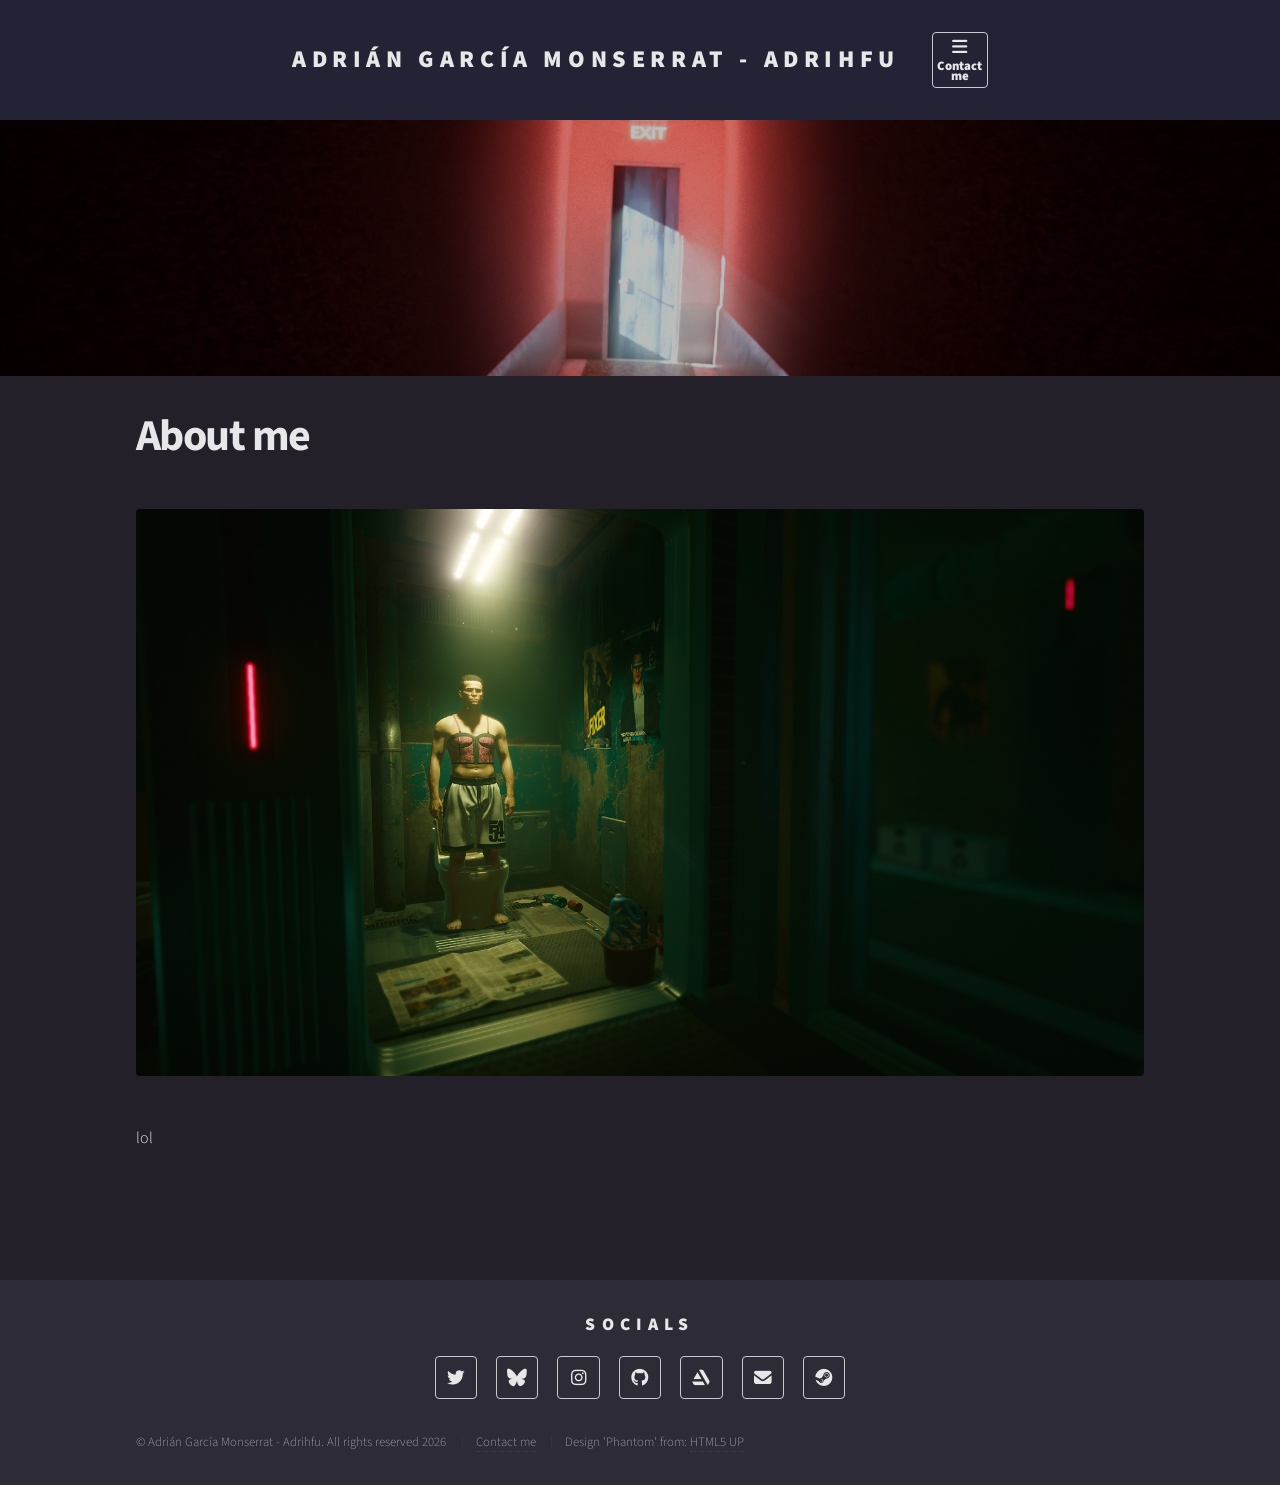
==== about-me.html @ 723256d2 "Contact page, and template ready" ====
<!DOCTYPE HTML>
<!--
	Phantom by HTML5 UP
	html5up.net | @ajlkn
	Free for personal and commercial use under the CCA 3.0 license (html5up.net/license)
-->
<!--
	Modified by Adrián García - Adrihfu for his portfolio 03/2026
-->
<html>
	<head>
		<title>Adrián García - Level Design Portfolio</title>
		<meta charset="utf-8" />
		<meta name="viewport" content="width=device-width, initial-scale=1, user-scalable=no" />
		<link rel="stylesheet" href="assets/css/main.css" />
		<link rel="icon" type="image/x-icon" href="images/ico.svg">
		<noscript><link rel="stylesheet" href="assets/css/noscript.css" /></noscript>
	</head>
	<body class="is-preload">
		<!-- Wrapper -->
			<div id="wrapper">

				<!-- Header -->
					<header id="header">
						<div class="inner-header">

							<!-- Logo -->
								<a href="index.html" class="logo">
									<!--<span class="symbol"><img src="images/logo.svg" alt="" /></span>-->
									<span class="title">Adrián García Monserrat - Adrihfu</span>
								</a>

								<a href="contact.html" class="icon solid style3 fa-solid fa-bars"><p class="label-show">Contact me</p></a>

							<!-- Nav -->
								<!--<nav>
									<ul>
										<li><a href="#menu">Menu</a></li>
									</ul>
								</nav>-->

						</div>
						<div class="banner-still"></div>
					</header>

				<!-- Menu -->
					<!--<nav id="menu">
						<h2>Menu</h2>
						<ul>
							<li><a href="index.html">Home</a></li>
							<li><a href="generic.html">Ipsum veroeros</a></li>
							<li><a href="generic.html">Tempus etiam</a></li>
							<li><a href="generic.html">Consequat dolor</a></li>
							<li><a href="elements.html">Elements</a></li>
						</ul>
					</nav>-->

				<!-- Main -->
					<div id="main">
						<div class="inner">
							<h1>About me</h1>
							<span class="image main"><img src="images/placeholder3.png" alt="" /></span>
							<p>lol</p>
						</div>
					</div>

				<!-- Footer -->
					<footer id="footer">
						<div class="inner">
							<!--<section>
								<h2>Say hello!<br>It's always a pleasure to respond :)</h2>
								<form method="post" action="#">
									<div class="fields">
										<div class="field half">
											<input type="text" name="name" id="name" placeholder="Name" />
										</div>
										<div class="field half">
											<input type="email" name="email" id="email" placeholder="Email" />
										</div>
										<div class="field">
											<textarea name="message" id="message" placeholder="Message"></textarea>
										</div>
									</div>
									<ul class="actions">
										<li><input type="submit" value="Send" class="primary" /></li>
									</ul>
								</form>
							</section>-->
							<section class="other-socials">
								<h2 class="other-socials-h2">Socials</h2>
								<ul class="icons">
									<li><a href="https://twitter.com/adrihfuelmen" class="icon brands style2 fa-brands fa-twitter"><span class="label">Twitter</span></a></li>
									<li><a href="https://bsky.app/profile/adrihfu.bsky.social" class="icon brands style2 fa-solid fa-bluesky"><span class="label">BlueSky</span></a></li>
									<li><a href="https://www.instagram.com/adrihfu" class="icon brands style2 fa-brands fa-instagram"><span class="label">Instagram</span></a></li>
									<li><a href="https://github.com/Adrihfu" class="icon brands style2 fa-brands fa-github"><span class="label">GitHub</span></a></li>
									<li><a href="https://www.artstation.com/adrihfu" class="icon brands style2 fa-brands fa-artstation"><span class="label">Email</span></a></li>
									<li><a href="mailto:adrihfu2001@gmail.com" class="icon solid style2 fa-solid fa-envelope"><span class="label">Email</span></a></li>
									<li><a href="https://steamcommunity.com/id/adrihfu" class="icon brands style2 fa-brands fa-steam"><span class="label">Steam</span></a></li>
								</ul>
							</section>
							<ul class="copyright">
								<li>&copy; Adrián García Monserrat - Adrihfu. All rights reserved 2026</li>
								<li><a href="contact.html">Contact me</a></li>
								<li>Design 'Phantom' from: <a href="http://html5up.net">HTML5 UP</a></li>
							</ul>
						</div>
					</footer>

			</div>

		<!-- Scripts -->
			<script src="assets/js/jquery.min.js"></script>
			<script src="assets/js/browser.min.js"></script>
			<script src="assets/js/breakpoints.min.js"></script>
			<script src="assets/js/util.js"></script>
			<script src="assets/js/main.js"></script>

	</body>
</html>
---- assets/css/main.css ----
@import url(fontawesome-all.min.css);
@import url("https://fonts.googleapis.com/css?family=Source+Sans+Pro:300,700,900");

/*
	Phantom by HTML5 UP
	html5up.net | @ajlkn
	Free for personal and commercial use under the CCA 3.0 license (html5up.net/license)
*/

/*
	Modified by Adrián García - Adrihfu for his portfolio 03/2026
*/

.title {
	font-size: x-large;
	text-align: center;
	justify-content: center;
}

.first-text {
	text-align: center;
}

.other-socials {
	text-align: center;
}

.other-socials-h2 {
	margin: 0 0 1em 0;
}

.background-image {
	background-image: url("../../images/pic01.jpg");
	background-size: cover;
	background-position: center center;
	top: 2em;
	height: 100vh;
	width: 100%;
	position: fixed;
	z-index: -1;
	opacity: 0.1;
}

.background-deg {
	background: #232029;
	background: linear-gradient(180deg,#232029 0%, #232029 100%);
	background-size: cover;
	background-position: center center;
	top: 0em;
	height: 100vh;
	width: 100%;
	position: fixed;
	z-index: -1;
	opacity: 1;
}


.banner-still {
	transition: opacity 0.25s ease;
	margin: 0em 0em 0em 0em;
	height: 20vmax;
	width: 100%;
	position: relative;
	overflow: hidden;
	background-image: url("../../images/banner.png");
	background-size: cover;
	background-position: center;
	opacity: 1;
}

body.is-preload .banner-still {
	opacity: 0;
}

.banner-animated {
	margin: 0em 0em 2em 0em;
	padding: 0em 0em 0em 0em;
	box-sizing: border-box;
	width: 300%;
	height: 20vmax;
	overflow: hidden;
	position: relative;
	justify-content: center;
	align-items: center;
	display: flex;
	animation: slideshow-animation 45s infinite alternate;
}

.banner-animated-slide {
	width: calc(100% / 3);
	display: flex;
}

@keyframes slideshow-animation {
	0% { transform: translateX(0); }
	10% { transform: translateX(0); }
	30% { transform: translateX(-33.33%); }
	70% { transform: translateX(-33.33%); }
	90% { transform: translateX(-66.66%); }
	100% { transform: translateX(-66.66%); }
}

html, body, div, span, applet, object,
iframe, h1, h2, h3, h4, h5, h6, p, blockquote,
pre, a, abbr, acronym, address, big, cite,
code, del, dfn, em, img, ins, kbd, q, s, samp,
small, strike, strong, sub, sup, tt, var, b,
u, i, center, dl, dt, dd, ol, ul, li, fieldset,
form, label, legend, table, caption, tbody,
tfoot, thead, tr, th, td, article, aside,
canvas, details, embed, figure, figcaption,
footer, header, hgroup, menu, nav, output, ruby,
section, summary, time, mark, audio, video {
	margin: 0;
	padding: 0;
	border: 0;
	font-size: 100%;
	font: inherit;
	vertical-align: baseline;}

article, aside, details, figcaption, figure,
footer, header, hgroup, menu, nav, section {
	display: block;}

body {
	line-height: 1;
}

ol, ul {
	list-style: none;
}

blockquote, q {
	quotes: none;
}

	blockquote:before, blockquote:after, q:before, q:after {
		content: '';
		content: none;
	}

table {
	border-collapse: collapse;
	border-spacing: 0;
}

body {
	-webkit-text-size-adjust: none;
}

mark {
	background-color: transparent;
	color: inherit;
}

input::-moz-focus-inner {
	border: 0;
	padding: 0;
}

input, select, textarea {
	-moz-appearance: none;
	-webkit-appearance: none;
	-ms-appearance: none;
	appearance: none;
}

/* Basic */

	@-ms-viewport {
		width: device-width;
	}

	body {
		-ms-overflow-style: scrollbar;
	}

	@media screen and (max-width: 480px) {

		html, body {
			min-width: 320px;
		}

	}

	html {
		box-sizing: border-box;
	}

	*, *:before, *:after {
		box-sizing: inherit;
	}

	body {
		background: #232029;
	}

		body.is-preload *, body.is-preload *:before, body.is-preload *:after {
			-moz-animation: none !important;
			-webkit-animation: none !important;
			-ms-animation: none !important;
			animation: none !important;
			-moz-transition: none !important;
			-webkit-transition: none !important;
			-ms-transition: none !important;
			transition: none !important;
		}

/* Type */

	body, input, select, textarea {
		color: #e7e7e7;
		font-family: "Source Sans Pro", Helvetica, sans-serif;
		font-size: 16pt;
		font-weight: 300;
		line-height: 1.75;
	}

		@media screen and (max-width: 1680px) {

			body, input, select, textarea {
				font-size: 14pt;
			}

		}

		@media screen and (max-width: 1280px) {

			body, input, select, textarea {
				font-size: 12pt;
			}

		}

	a {
		-moz-transition: border-bottom-color 0.2s ease, color 0.2s ease;
		-webkit-transition: border-bottom-color 0.2s ease, color 0.2s ease;
		-ms-transition: border-bottom-color 0.2s ease, color 0.2s ease;
		transition: border-bottom-color 0.2s ease, color 0.2s ease;
		text-decoration: none;
		color: #585858;
		border-bottom: dotted 1px rgba(88, 88, 88, 0.5);
	}

		a:hover {
			border-bottom-color: transparent;
			color: #848bf2 !important;
		}

	strong, b {
		font-weight: 900;
	}

	em, i {
		font-style: italic;
	}

	p {
		margin: 0 0 2em 0;
	}

	h1 {
		font-size: 2.75em;
		font-weight: 700;
		line-height: 1.3;
		margin: 0 0 1em 0;
		letter-spacing: -0.035em;
	}

		h1 a {
			color: inherit;
		}

		@media screen and (max-width: 736px) {

			h1 {
				font-size: 2em;
				margin: 0 0 1em 0;
			}

		}

		@media screen and (max-width: 360px) {

			h1 {
				font-size: 1.75em;
			}

		}

	h2, h3, h4, h5, h6 {
		font-weight: 900;
		line-height: 1.5;
		margin: 0 0 2em 0;
		text-transform: uppercase;
		letter-spacing: 0.35em;
	}

		h2 a, h3 a, h4 a, h5 a, h6 a {
			color: inherit;
		}

	h2 {
		font-size: 1.1em;
	}

	h3 {
		font-size: 1em;
	}

	h4 {
		font-size: 0.8em;
	}

	h5 {
		font-size: 0.8em;
	}

	h6 {
		font-size: 0.8em;
	}

	@media screen and (max-width: 980px) {

		h1 br, h2 br, h3 br, h4 br, h5 br, h6 br {
			display: none;
		}

	}

	@media screen and (max-width: 736px) {

		h2 {
			font-size: 1em;
		}

		h3 {
			font-size: 0.8em;
		}

	}

	sub {
		font-size: 0.8em;
		position: relative;
		top: 0.5em;
	}

	sup {
		font-size: 0.8em;
		position: relative;
		top: -0.5em;
	}

	blockquote {
		border-left: solid 4px #c9c9c9;
		font-style: italic;
		margin: 0 0 2em 0;
		padding: 0.5em 0 0.5em 2em;
	}

	code {
		background: rgba(144, 144, 144, 0.075);
		border-radius: 4px;
		border: solid 1px #c9c9c9;
		font-family: "Courier New", monospace;
		font-size: 0.9em;
		margin: 0 0.25em;
		padding: 0.25em 0.65em;
	}

	pre {
		-webkit-overflow-scrolling: touch;
		font-family: "Courier New", monospace;
		font-size: 0.9em;
		margin: 0 0 2em 0;
	}

		pre code {
			display: block;
			line-height: 1.75;
			padding: 1em 1.5em;
			overflow-x: auto;
		}

	hr {
		border: 0;
		border-bottom: solid 1px #c9c9c9;
		margin: 2em 0;
	}

		hr.major {
			margin: 3em 0;
		}

	.align-left {
		text-align: left;
	}

	.align-center {
		text-align: center;
	}

	.align-right {
		text-align: right;
	}

/* Row */

	.row {
		display: flex;
		flex-wrap: wrap;
		box-sizing: border-box;
		align-items: stretch;
	}

		.row > * {
			box-sizing: border-box;
		}

		.row.gtr-uniform > * > :last-child {
			margin-bottom: 0;
		}

		.row.aln-left {
			justify-content: flex-start;
		}

		.row.aln-center {
			justify-content: center;
		}

		.row.aln-right {
			justify-content: flex-end;
		}

		.row.aln-top {
			align-items: flex-start;
		}

		.row.aln-middle {
			align-items: center;
		}

		.row.aln-bottom {
			align-items: flex-end;
		}

		.row > .imp {
			order: -1;
		}

		.row > .col-1 {
			width: 8.33333%;
		}

		.row > .off-1 {
			margin-left: 8.33333%;
		}

		.row > .col-2 {
			width: 16.66667%;
		}

		.row > .off-2 {
			margin-left: 16.66667%;
		}

		.row > .col-3 {
			width: 25%;
		}

		.row > .off-3 {
			margin-left: 25%;
		}

		.row > .col-4 {
			width: 33.33333%;
		}

		.row > .off-4 {
			margin-left: 33.33333%;
		}

		.row > .col-5 {
			width: 41.66667%;
		}

		.row > .off-5 {
			margin-left: 41.66667%;
		}

		.row > .col-6 {
			width: 50%;
		}

		.row > .off-6 {
			margin-left: 50%;
		}

		.row > .col-7 {
			width: 58.33333%;
		}

		.row > .off-7 {
			margin-left: 58.33333%;
		}

		.row > .col-8 {
			width: 66.66667%;
		}

		.row > .off-8 {
			margin-left: 66.66667%;
		}

		.row > .col-9 {
			width: 75%;
		}

		.row > .off-9 {
			margin-left: 75%;
		}

		.row > .col-10 {
			width: 83.33333%;
		}

		.row > .off-10 {
			margin-left: 83.33333%;
		}

		.row > .col-11 {
			width: 91.66667%;
		}

		.row > .off-11 {
			margin-left: 91.66667%;
		}

		.row > .col-12 {
			width: 100%;
		}

		.row > .off-12 {
			margin-left: 100%;
		}

		.row.gtr-0 {
			margin-top: 0;
			margin-left: 0em;
		}

			.row.gtr-0 > * {
				padding: 0 0 0 0em;
			}

			.row.gtr-0.gtr-uniform {
				margin-top: 0em;
			}

				.row.gtr-0.gtr-uniform > * {
					padding-top: 0em;
				}

		.row.gtr-25 {
			margin-top: 0;
			margin-left: -0.5em;
		}

			.row.gtr-25 > * {
				padding: 0 0 0 0.5em;
			}

			.row.gtr-25.gtr-uniform {
				margin-top: -0.5em;
			}

				.row.gtr-25.gtr-uniform > * {
					padding-top: 0.5em;
				}

		.row.gtr-50 {
			margin-top: 0;
			margin-left: -1em;
		}

			.row.gtr-50 > * {
				padding: 0 0 0 1em;
			}

			.row.gtr-50.gtr-uniform {
				margin-top: -1em;
			}

				.row.gtr-50.gtr-uniform > * {
					padding-top: 1em;
				}

		.row {
			margin-top: 0;
			margin-left: -2em;
		}

			.row > * {
				padding: 0 0 0 2em;
			}

			.row.gtr-uniform {
				margin-top: -2em;
			}

				.row.gtr-uniform > * {
					padding-top: 2em;
				}

		.row.gtr-150 {
			margin-top: 0;
			margin-left: -3em;
		}

			.row.gtr-150 > * {
				padding: 0 0 0 3em;
			}

			.row.gtr-150.gtr-uniform {
				margin-top: -3em;
			}

				.row.gtr-150.gtr-uniform > * {
					padding-top: 3em;
				}

		.row.gtr-200 {
			margin-top: 0;
			margin-left: -4em;
		}

			.row.gtr-200 > * {
				padding: 0 0 0 4em;
			}

			.row.gtr-200.gtr-uniform {
				margin-top: -4em;
			}

				.row.gtr-200.gtr-uniform > * {
					padding-top: 4em;
				}

		@media screen and (max-width: 1680px) {

			.row {
				display: flex;
				flex-wrap: wrap;
				box-sizing: border-box;
				align-items: stretch;
			}

				.row > * {
					box-sizing: border-box;
				}

				.row.gtr-uniform > * > :last-child {
					margin-bottom: 0;
				}

				.row.aln-left {
					justify-content: flex-start;
				}

				.row.aln-center {
					justify-content: center;
				}

				.row.aln-right {
					justify-content: flex-end;
				}

				.row.aln-top {
					align-items: flex-start;
				}

				.row.aln-middle {
					align-items: center;
				}

				.row.aln-bottom {
					align-items: flex-end;
				}

				.row > .imp-xlarge {
					order: -1;
				}

				.row > .col-1-xlarge {
					width: 8.33333%;
				}

				.row > .off-1-xlarge {
					margin-left: 8.33333%;
				}

				.row > .col-2-xlarge {
					width: 16.66667%;
				}

				.row > .off-2-xlarge {
					margin-left: 16.66667%;
				}

				.row > .col-3-xlarge {
					width: 25%;
				}

				.row > .off-3-xlarge {
					margin-left: 25%;
				}

				.row > .col-4-xlarge {
					width: 33.33333%;
				}

				.row > .off-4-xlarge {
					margin-left: 33.33333%;
				}

				.row > .col-5-xlarge {
					width: 41.66667%;
				}

				.row > .off-5-xlarge {
					margin-left: 41.66667%;
				}

				.row > .col-6-xlarge {
					width: 50%;
				}

				.row > .off-6-xlarge {
					margin-left: 50%;
				}

				.row > .col-7-xlarge {
					width: 58.33333%;
				}

				.row > .off-7-xlarge {
					margin-left: 58.33333%;
				}

				.row > .col-8-xlarge {
					width: 66.66667%;
				}

				.row > .off-8-xlarge {
					margin-left: 66.66667%;
				}

				.row > .col-9-xlarge {
					width: 75%;
				}

				.row > .off-9-xlarge {
					margin-left: 75%;
				}

				.row > .col-10-xlarge {
					width: 83.33333%;
				}

				.row > .off-10-xlarge {
					margin-left: 83.33333%;
				}

				.row > .col-11-xlarge {
					width: 91.66667%;
				}

				.row > .off-11-xlarge {
					margin-left: 91.66667%;
				}

				.row > .col-12-xlarge {
					width: 100%;
				}

				.row > .off-12-xlarge {
					margin-left: 100%;
				}

				.row.gtr-0 {
					margin-top: 0;
					margin-left: 0em;
				}

					.row.gtr-0 > * {
						padding: 0 0 0 0em;
					}

					.row.gtr-0.gtr-uniform {
						margin-top: 0em;
					}

						.row.gtr-0.gtr-uniform > * {
							padding-top: 0em;
						}

				.row.gtr-25 {
					margin-top: 0;
					margin-left: -0.5em;
				}

					.row.gtr-25 > * {
						padding: 0 0 0 0.5em;
					}

					.row.gtr-25.gtr-uniform {
						margin-top: -0.5em;
					}

						.row.gtr-25.gtr-uniform > * {
							padding-top: 0.5em;
						}

				.row.gtr-50 {
					margin-top: 0;
					margin-left: -1em;
				}

					.row.gtr-50 > * {
						padding: 0 0 0 1em;
					}

					.row.gtr-50.gtr-uniform {
						margin-top: -1em;
					}

						.row.gtr-50.gtr-uniform > * {
							padding-top: 1em;
						}

				.row {
					margin-top: 0;
					margin-left: -2em;
				}

					.row > * {
						padding: 0 0 0 2em;
					}

					.row.gtr-uniform {
						margin-top: -2em;
					}

						.row.gtr-uniform > * {
							padding-top: 2em;
						}

				.row.gtr-150 {
					margin-top: 0;
					margin-left: -3em;
				}

					.row.gtr-150 > * {
						padding: 0 0 0 3em;
					}

					.row.gtr-150.gtr-uniform {
						margin-top: -3em;
					}

						.row.gtr-150.gtr-uniform > * {
							padding-top: 3em;
						}

				.row.gtr-200 {
					margin-top: 0;
					margin-left: -4em;
				}

					.row.gtr-200 > * {
						padding: 0 0 0 4em;
					}

					.row.gtr-200.gtr-uniform {
						margin-top: -4em;
					}

						.row.gtr-200.gtr-uniform > * {
							padding-top: 4em;
						}

		}

		@media screen and (max-width: 1280px) {

			.row {
				display: flex;
				flex-wrap: wrap;
				box-sizing: border-box;
				align-items: stretch;
			}

				.row > * {
					box-sizing: border-box;
				}

				.row.gtr-uniform > * > :last-child {
					margin-bottom: 0;
				}

				.row.aln-left {
					justify-content: flex-start;
				}

				.row.aln-center {
					justify-content: center;
				}

				.row.aln-right {
					justify-content: flex-end;
				}

				.row.aln-top {
					align-items: flex-start;
				}

				.row.aln-middle {
					align-items: center;
				}

				.row.aln-bottom {
					align-items: flex-end;
				}

				.row > .imp-large {
					order: -1;
				}

				.row > .col-1-large {
					width: 8.33333%;
				}

				.row > .off-1-large {
					margin-left: 8.33333%;
				}

				.row > .col-2-large {
					width: 16.66667%;
				}

				.row > .off-2-large {
					margin-left: 16.66667%;
				}

				.row > .col-3-large {
					width: 25%;
				}

				.row > .off-3-large {
					margin-left: 25%;
				}

				.row > .col-4-large {
					width: 33.33333%;
				}

				.row > .off-4-large {
					margin-left: 33.33333%;
				}

				.row > .col-5-large {
					width: 41.66667%;
				}

				.row > .off-5-large {
					margin-left: 41.66667%;
				}

				.row > .col-6-large {
					width: 50%;
				}

				.row > .off-6-large {
					margin-left: 50%;
				}

				.row > .col-7-large {
					width: 58.33333%;
				}

				.row > .off-7-large {
					margin-left: 58.33333%;
				}

				.row > .col-8-large {
					width: 66.66667%;
				}

				.row > .off-8-large {
					margin-left: 66.66667%;
				}

				.row > .col-9-large {
					width: 75%;
				}

				.row > .off-9-large {
					margin-left: 75%;
				}

				.row > .col-10-large {
					width: 83.33333%;
				}

				.row > .off-10-large {
					margin-left: 83.33333%;
				}

				.row > .col-11-large {
					width: 91.66667%;
				}

				.row > .off-11-large {
					margin-left: 91.66667%;
				}

				.row > .col-12-large {
					width: 100%;
				}

				.row > .off-12-large {
					margin-left: 100%;
				}

				.row.gtr-0 {
					margin-top: 0;
					margin-left: 0em;
				}

					.row.gtr-0 > * {
						padding: 0 0 0 0em;
					}

					.row.gtr-0.gtr-uniform {
						margin-top: 0em;
					}

						.row.gtr-0.gtr-uniform > * {
							padding-top: 0em;
						}

				.row.gtr-25 {
					margin-top: 0;
					margin-left: -0.5em;
				}

					.row.gtr-25 > * {
						padding: 0 0 0 0.5em;
					}

					.row.gtr-25.gtr-uniform {
						margin-top: -0.5em;
					}

						.row.gtr-25.gtr-uniform > * {
							padding-top: 0.5em;
						}

				.row.gtr-50 {
					margin-top: 0;
					margin-left: -1em;
				}

					.row.gtr-50 > * {
						padding: 0 0 0 1em;
					}

					.row.gtr-50.gtr-uniform {
						margin-top: -1em;
					}

						.row.gtr-50.gtr-uniform > * {
							padding-top: 1em;
						}

				.row {
					margin-top: 0;
					margin-left: -2em;
				}

					.row > * {
						padding: 0 0 0 2em;
					}

					.row.gtr-uniform {
						margin-top: -2em;
					}

						.row.gtr-uniform > * {
							padding-top: 2em;
						}

				.row.gtr-150 {
					margin-top: 0;
					margin-left: -3em;
				}

					.row.gtr-150 > * {
						padding: 0 0 0 3em;
					}

					.row.gtr-150.gtr-uniform {
						margin-top: -3em;
					}

						.row.gtr-150.gtr-uniform > * {
							padding-top: 3em;
						}

				.row.gtr-200 {
					margin-top: 0;
					margin-left: -4em;
				}

					.row.gtr-200 > * {
						padding: 0 0 0 4em;
					}

					.row.gtr-200.gtr-uniform {
						margin-top: -4em;
					}

						.row.gtr-200.gtr-uniform > * {
							padding-top: 4em;
						}

		}

		@media screen and (max-width: 980px) {

			.row {
				display: flex;
				flex-wrap: wrap;
				box-sizing: border-box;
				align-items: stretch;
			}

				.row > * {
					box-sizing: border-box;
				}

				.row.gtr-uniform > * > :last-child {
					margin-bottom: 0;
				}

				.row.aln-left {
					justify-content: flex-start;
				}

				.row.aln-center {
					justify-content: center;
				}

				.row.aln-right {
					justify-content: flex-end;
				}

				.row.aln-top {
					align-items: flex-start;
				}

				.row.aln-middle {
					align-items: center;
				}

				.row.aln-bottom {
					align-items: flex-end;
				}

				.row > .imp-medium {
					order: -1;
				}

				.row > .col-1-medium {
					width: 8.33333%;
				}

				.row > .off-1-medium {
					margin-left: 8.33333%;
				}

				.row > .col-2-medium {
					width: 16.66667%;
				}

				.row > .off-2-medium {
					margin-left: 16.66667%;
				}

				.row > .col-3-medium {
					width: 25%;
				}

				.row > .off-3-medium {
					margin-left: 25%;
				}

				.row > .col-4-medium {
					width: 33.33333%;
				}

				.row > .off-4-medium {
					margin-left: 33.33333%;
				}

				.row > .col-5-medium {
					width: 41.66667%;
				}

				.row > .off-5-medium {
					margin-left: 41.66667%;
				}

				.row > .col-6-medium {
					width: 50%;
				}

				.row > .off-6-medium {
					margin-left: 50%;
				}

				.row > .col-7-medium {
					width: 58.33333%;
				}

				.row > .off-7-medium {
					margin-left: 58.33333%;
				}

				.row > .col-8-medium {
					width: 66.66667%;
				}

				.row > .off-8-medium {
					margin-left: 66.66667%;
				}

				.row > .col-9-medium {
					width: 75%;
				}

				.row > .off-9-medium {
					margin-left: 75%;
				}

				.row > .col-10-medium {
					width: 83.33333%;
				}

				.row > .off-10-medium {
					margin-left: 83.33333%;
				}

				.row > .col-11-medium {
					width: 91.66667%;
				}

				.row > .off-11-medium {
					margin-left: 91.66667%;
				}

				.row > .col-12-medium {
					width: 100%;
				}

				.row > .off-12-medium {
					margin-left: 100%;
				}

				.row.gtr-0 {
					margin-top: 0;
					margin-left: 0em;
				}

					.row.gtr-0 > * {
						padding: 0 0 0 0em;
					}

					.row.gtr-0.gtr-uniform {
						margin-top: 0em;
					}

						.row.gtr-0.gtr-uniform > * {
							padding-top: 0em;
						}

				.row.gtr-25 {
					margin-top: 0;
					margin-left: -0.375em;
				}

					.row.gtr-25 > * {
						padding: 0 0 0 0.375em;
					}

					.row.gtr-25.gtr-uniform {
						margin-top: -0.375em;
					}

						.row.gtr-25.gtr-uniform > * {
							padding-top: 0.375em;
						}

				.row.gtr-50 {
					margin-top: 0;
					margin-left: -0.75em;
				}

					.row.gtr-50 > * {
						padding: 0 0 0 0.75em;
					}

					.row.gtr-50.gtr-uniform {
						margin-top: -0.75em;
					}

						.row.gtr-50.gtr-uniform > * {
							padding-top: 0.75em;
						}

				.row {
					margin-top: 0;
					margin-left: -1.5em;
				}

					.row > * {
						padding: 0 0 0 1.5em;
					}

					.row.gtr-uniform {
						margin-top: -1.5em;
					}

						.row.gtr-uniform > * {
							padding-top: 1.5em;
						}

				.row.gtr-150 {
					margin-top: 0;
					margin-left: -2.25em;
				}

					.row.gtr-150 > * {
						padding: 0 0 0 2.25em;
					}

					.row.gtr-150.gtr-uniform {
						margin-top: -2.25em;
					}

						.row.gtr-150.gtr-uniform > * {
							padding-top: 2.25em;
						}

				.row.gtr-200 {
					margin-top: 0;
					margin-left: -3em;
				}

					.row.gtr-200 > * {
						padding: 0 0 0 3em;
					}

					.row.gtr-200.gtr-uniform {
						margin-top: -3em;
					}

						.row.gtr-200.gtr-uniform > * {
							padding-top: 3em;
						}

		}

		@media screen and (max-width: 736px) {

			.row {
				display: flex;
				flex-wrap: wrap;
				box-sizing: border-box;
				align-items: stretch;
			}

				.row > * {
					box-sizing: border-box;
				}

				.row.gtr-uniform > * > :last-child {
					margin-bottom: 0;
				}

				.row.aln-left {
					justify-content: flex-start;
				}

				.row.aln-center {
					justify-content: center;
				}

				.row.aln-right {
					justify-content: flex-end;
				}

				.row.aln-top {
					align-items: flex-start;
				}

				.row.aln-middle {
					align-items: center;
				}

				.row.aln-bottom {
					align-items: flex-end;
				}

				.row > .imp-small {
					order: -1;
				}

				.row > .col-1-small {
					width: 8.33333%;
				}

				.row > .off-1-small {
					margin-left: 8.33333%;
				}

				.row > .col-2-small {
					width: 16.66667%;
				}

				.row > .off-2-small {
					margin-left: 16.66667%;
				}

				.row > .col-3-small {
					width: 25%;
				}

				.row > .off-3-small {
					margin-left: 25%;
				}

				.row > .col-4-small {
					width: 33.33333%;
				}

				.row > .off-4-small {
					margin-left: 33.33333%;
				}

				.row > .col-5-small {
					width: 41.66667%;
				}

				.row > .off-5-small {
					margin-left: 41.66667%;
				}

				.row > .col-6-small {
					width: 50%;
				}

				.row > .off-6-small {
					margin-left: 50%;
				}

				.row > .col-7-small {
					width: 58.33333%;
				}

				.row > .off-7-small {
					margin-left: 58.33333%;
				}

				.row > .col-8-small {
					width: 66.66667%;
				}

				.row > .off-8-small {
					margin-left: 66.66667%;
				}

				.row > .col-9-small {
					width: 75%;
				}

				.row > .off-9-small {
					margin-left: 75%;
				}

				.row > .col-10-small {
					width: 83.33333%;
				}

				.row > .off-10-small {
					margin-left: 83.33333%;
				}

				.row > .col-11-small {
					width: 91.66667%;
				}

				.row > .off-11-small {
					margin-left: 91.66667%;
				}

				.row > .col-12-small {
					width: 100%;
				}

				.row > .off-12-small {
					margin-left: 100%;
				}

				.row.gtr-0 {
					margin-top: 0;
					margin-left: 0em;
				}

					.row.gtr-0 > * {
						padding: 0 0 0 0em;
					}

					.row.gtr-0.gtr-uniform {
						margin-top: 0em;
					}

						.row.gtr-0.gtr-uniform > * {
							padding-top: 0em;
						}

				.row.gtr-25 {
					margin-top: 0;
					margin-left: -0.25em;
				}

					.row.gtr-25 > * {
						padding: 0 0 0 0.25em;
					}

					.row.gtr-25.gtr-uniform {
						margin-top: -0.25em;
					}

						.row.gtr-25.gtr-uniform > * {
							padding-top: 0.25em;
						}

				.row.gtr-50 {
					margin-top: 0;
					margin-left: -0.5em;
				}

					.row.gtr-50 > * {
						padding: 0 0 0 0.5em;
					}

					.row.gtr-50.gtr-uniform {
						margin-top: -0.5em;
					}

						.row.gtr-50.gtr-uniform > * {
							padding-top: 0.5em;
						}

				.row {
					margin-top: 0;
					margin-left: -1em;
				}

					.row > * {
						padding: 0 0 0 1em;
					}

					.row.gtr-uniform {
						margin-top: -1em;
					}

						.row.gtr-uniform > * {
							padding-top: 1em;
						}

				.row.gtr-150 {
					margin-top: 0;
					margin-left: -1.5em;
				}

					.row.gtr-150 > * {
						padding: 0 0 0 1.5em;
					}

					.row.gtr-150.gtr-uniform {
						margin-top: -1.5em;
					}

						.row.gtr-150.gtr-uniform > * {
							padding-top: 1.5em;
						}

				.row.gtr-200 {
					margin-top: 0;
					margin-left: -2em;
				}

					.row.gtr-200 > * {
						padding: 0 0 0 2em;
					}

					.row.gtr-200.gtr-uniform {
						margin-top: -2em;
					}

						.row.gtr-200.gtr-uniform > * {
							padding-top: 2em;
						}

		}

		@media screen and (max-width: 480px) {

			.row {
				display: flex;
				flex-wrap: wrap;
				box-sizing: border-box;
				align-items: stretch;
			}

				.row > * {
					box-sizing: border-box;
				}

				.row.gtr-uniform > * > :last-child {
					margin-bottom: 0;
				}

				.row.aln-left {
					justify-content: flex-start;
				}

				.row.aln-center {
					justify-content: center;
				}

				.row.aln-right {
					justify-content: flex-end;
				}

				.row.aln-top {
					align-items: flex-start;
				}

				.row.aln-middle {
					align-items: center;
				}

				.row.aln-bottom {
					align-items: flex-end;
				}

				.row > .imp-xsmall {
					order: -1;
				}

				.row > .col-1-xsmall {
					width: 8.33333%;
				}

				.row > .off-1-xsmall {
					margin-left: 8.33333%;
				}

				.row > .col-2-xsmall {
					width: 16.66667%;
				}

				.row > .off-2-xsmall {
					margin-left: 16.66667%;
				}

				.row > .col-3-xsmall {
					width: 25%;
				}

				.row > .off-3-xsmall {
					margin-left: 25%;
				}

				.row > .col-4-xsmall {
					width: 33.33333%;
				}

				.row > .off-4-xsmall {
					margin-left: 33.33333%;
				}

				.row > .col-5-xsmall {
					width: 41.66667%;
				}

				.row > .off-5-xsmall {
					margin-left: 41.66667%;
				}

				.row > .col-6-xsmall {
					width: 50%;
				}

				.row > .off-6-xsmall {
					margin-left: 50%;
				}

				.row > .col-7-xsmall {
					width: 58.33333%;
				}

				.row > .off-7-xsmall {
					margin-left: 58.33333%;
				}

				.row > .col-8-xsmall {
					width: 66.66667%;
				}

				.row > .off-8-xsmall {
					margin-left: 66.66667%;
				}

				.row > .col-9-xsmall {
					width: 75%;
				}

				.row > .off-9-xsmall {
					margin-left: 75%;
				}

				.row > .col-10-xsmall {
					width: 83.33333%;
				}

				.row > .off-10-xsmall {
					margin-left: 83.33333%;
				}

				.row > .col-11-xsmall {
					width: 91.66667%;
				}

				.row > .off-11-xsmall {
					margin-left: 91.66667%;
				}

				.row > .col-12-xsmall {
					width: 100%;
				}

				.row > .off-12-xsmall {
					margin-left: 100%;
				}

				.row.gtr-0 {
					margin-top: 0;
					margin-left: 0em;
				}

					.row.gtr-0 > * {
						padding: 0 0 0 0em;
					}

					.row.gtr-0.gtr-uniform {
						margin-top: 0em;
					}

						.row.gtr-0.gtr-uniform > * {
							padding-top: 0em;
						}

				.row.gtr-25 {
					margin-top: 0;
					margin-left: -0.25em;
				}

					.row.gtr-25 > * {
						padding: 0 0 0 0.25em;
					}

					.row.gtr-25.gtr-uniform {
						margin-top: -0.25em;
					}

						.row.gtr-25.gtr-uniform > * {
							padding-top: 0.25em;
						}

				.row.gtr-50 {
					margin-top: 0;
					margin-left: -0.5em;
				}

					.row.gtr-50 > * {
						padding: 0 0 0 0.5em;
					}

					.row.gtr-50.gtr-uniform {
						margin-top: -0.5em;
					}

						.row.gtr-50.gtr-uniform > * {
							padding-top: 0.5em;
						}

				.row {
					margin-top: 0;
					margin-left: -1em;
				}

					.row > * {
						padding: 0 0 0 1em;
					}

					.row.gtr-uniform {
						margin-top: -1em;
					}

						.row.gtr-uniform > * {
							padding-top: 1em;
						}

				.row.gtr-150 {
					margin-top: 0;
					margin-left: -1.5em;
				}

					.row.gtr-150 > * {
						padding: 0 0 0 1.5em;
					}

					.row.gtr-150.gtr-uniform {
						margin-top: -1.5em;
					}

						.row.gtr-150.gtr-uniform > * {
							padding-top: 1.5em;
						}

				.row.gtr-200 {
					margin-top: 0;
					margin-left: -2em;
				}

					.row.gtr-200 > * {
						padding: 0 0 0 2em;
					}

					.row.gtr-200.gtr-uniform {
						margin-top: -2em;
					}

						.row.gtr-200.gtr-uniform > * {
							padding-top: 2em;
						}

		}

/* Section/Article */

	section.special, article.special {
		text-align: center;
	}

	header p {
		margin-top: -1em;
	}

	@media screen and (max-width: 736px) {

		header p {
			margin-top: 0;
		}

	}

/* Icon */

	.icon {
		text-decoration: none;
		border-bottom: none;
		position: relative;
	}

		.icon:before {
			-moz-osx-font-smoothing: grayscale;
			-webkit-font-smoothing: antialiased;
			display: inline-block;
			font-style: normal;
			font-variant: normal;
			text-rendering: auto;
			line-height: 1;
			text-transform: none !important;
			font-family: 'Font Awesome 7 Free';
			font-weight: 400;
		}

		.icon > .label {
			display: none;
		}

		.icon > .label-show {
			font-family: "Source Sans Pro", Helvetica, sans-serif;
			font-size: 0.8em;
			line-height: 0.8em;
			text-align: center;
			margin-top: 0;
		}

		.icon > .label-show-style4 {
			font-family: "Source Sans Pro", Helvetica, sans-serif;
			font-size: 1em;
			line-height: 2em;
			text-align: center;
			margin-top: 0;
		}

		.icon:before {
			line-height: inherit;
		}

		.icon.solid:before {
			font-weight: 900;
		}

		.icon.brands:before {
			font-family: 'Font Awesome 7 Brands';
		}

		.icon.style2 {
			-moz-transition: background-color 0.2s ease-in-out, color 0.2s ease-in-out, border-color 0.2s ease-in-out;
			-webkit-transition: background-color 0.2s ease-in-out, color 0.2s ease-in-out, border-color 0.2s ease-in-out;
			-ms-transition: background-color 0.2s ease-in-out, color 0.2s ease-in-out, border-color 0.2s ease-in-out;
			transition: background-color 0.2s ease-in-out, color 0.2s ease-in-out, border-color 0.2s ease-in-out;
			background-color: transparent;
			border: solid 1px #c9c9c9;
			border-radius: 4px;
			width: 2.65em;
			height: 2.65em;
			display: inline-block;
			text-align: center;
			line-height: 2.65em;
			color: inherit;
		}

			.icon.style2:before {
				font-size: 1.1em;
			}

			.icon.style2:hover {
				color: #f2849e;
				border-color: #f2849e;
			}

			.icon.style2:active {
				background-color: rgba(242, 132, 158, 0.1);
			}

		.icon.style3 {
			-moz-transition: background-color 0.2s ease-in-out, color 0.2s ease-in-out, border-color 0.2s ease-in-out;
			-webkit-transition: background-color 0.2s ease-in-out, color 0.2s ease-in-out, border-color 0.2s ease-in-out;
			-ms-transition: background-color 0.2s ease-in-out, color 0.2s ease-in-out, border-color 0.2s ease-in-out;
			transition: background-color 0.2s ease-in-out, color 0.2s ease-in-out, border-color 0.2s ease-in-out;
			background-color: transparent;
			border: solid 1px #c9c9c9;
			border-radius: 4px;
			width: 3.5em;
			height: 3.5em;
			min-width: 3.5em;
			display: inline-block;
			text-align: center;
			line-height: 1.75em;
			color: inherit;
		}

			.icon.style3:before {
				font-size: 1.1em;
			}

			.icon.style3:hover {
				color: #f2849e;
				border-color: #f2849e;
			}

			.icon.style3:active {
				background-color: rgba(242, 132, 158, 0.1);
			}

			.icon.style4 {
			-moz-transition: background-color 0.2s ease-in-out, color 0.2s ease-in-out, border-color 0.2s ease-in-out;
			-webkit-transition: background-color 0.2s ease-in-out, color 0.2s ease-in-out, border-color 0.2s ease-in-out;
			-ms-transition: background-color 0.2s ease-in-out, color 0.2s ease-in-out, border-color 0.2s ease-in-out;
			transition: background-color 0.2s ease-in-out, color 0.2s ease-in-out, border-color 0.2s ease-in-out;
			background-color: transparent;
			border: solid 0.2em #c9c9c9;
			border-radius: 8px;
			width: 5em;
			height: 5em;
			display: grid;
			text-align: center;
			line-height: 4.8em;
			color: inherit;
		}

			.icon.style4:before {
				font-size: 3em;
			}

			.icon.style4:hover {
				color: #f2849e;
				border-color: #f2849e;
				background-color: rgba(242, 132, 158, 0.05);
			}

			.icon.style4:active {
				background-color: rgba(242, 132, 158, 0.1);
			}

/* List */

	ol {
		list-style: decimal;
		margin: 0 0 2em 0;
		padding-left: 1.25em;
	}

		ol li {
			padding-left: 0.25em;
		}

	ul {
		list-style: disc;
		margin: 0 0 0em 0;
		padding-left: 1em;
	}

		ul li {
			padding-left: 0.5em;
		}

		ul.alt {
			list-style: none;
			padding-left: 0;
		}

			ul.alt li {
				border-top: solid 1px #c9c9c9;
				padding: 0.5em 0;
			}

				ul.alt li:first-child {
					border-top: 0;
					padding-top: 0;
				}

	dl {
		margin: 0 0 2em 0;
	}

		dl dt {
			display: block;
			font-weight: 900;
			margin: 0 0 1em 0;
		}

		dl dd {
			margin-left: 2em;
		}

/* Actions */

	ul.actions {
		display: -moz-flex;
		display: -webkit-flex;
		display: -ms-flex;
		display: flex;
		cursor: default;
		list-style: none;
		margin-left: -1em;
		padding-left: 0;
	}

		ul.actions li {
			padding: 0 0 0 1em;
			vertical-align: middle;
		}

		ul.actions.special {
			-moz-justify-content: center;
			-webkit-justify-content: center;
			-ms-justify-content: center;
			justify-content: center;
			width: 100%;
			margin-left: 0;
		}

			ul.actions.special li:first-child {
				padding-left: 0;
			}

		ul.actions.stacked {
			-moz-flex-direction: column;
			-webkit-flex-direction: column;
			-ms-flex-direction: column;
			flex-direction: column;
			margin-left: 0;
		}

			ul.actions.stacked li {
				padding: 1.3em 0 0 0;
			}

				ul.actions.stacked li:first-child {
					padding-top: 0;
				}

		ul.actions.fit {
			width: calc(100% + 1em);
		}

			ul.actions.fit li {
				-moz-flex-grow: 1;
				-webkit-flex-grow: 1;
				-ms-flex-grow: 1;
				flex-grow: 1;
				-moz-flex-shrink: 1;
				-webkit-flex-shrink: 1;
				-ms-flex-shrink: 1;
				flex-shrink: 1;
				width: 100%;
			}

				ul.actions.fit li > * {
					width: 100%;
				}

			ul.actions.fit.stacked {
				width: 100%;
			}

		@media screen and (max-width: 480px) {

			ul.actions:not(.fixed) {
				-moz-flex-direction: column;
				-webkit-flex-direction: column;
				-ms-flex-direction: column;
				flex-direction: column;
				margin-left: 0;
				width: 100% !important;
			}

				ul.actions:not(.fixed) li {
					-moz-flex-grow: 1;
					-webkit-flex-grow: 1;
					-ms-flex-grow: 1;
					flex-grow: 1;
					-moz-flex-shrink: 1;
					-webkit-flex-shrink: 1;
					-ms-flex-shrink: 1;
					flex-shrink: 1;
					padding: 1em 0 0 0;
					text-align: center;
					width: 100%;
				}

					ul.actions:not(.fixed) li > * {
						width: 100%;
					}

					ul.actions:not(.fixed) li:first-child {
						padding-top: 0;
					}

					ul.actions:not(.fixed) li input[type="submit"],
					ul.actions:not(.fixed) li input[type="reset"],
					ul.actions:not(.fixed) li input[type="button"],
					ul.actions:not(.fixed) li button,
					ul.actions:not(.fixed) li .button {
						width: 100%;
					}

						ul.actions:not(.fixed) li input[type="submit"].icon:before,
						ul.actions:not(.fixed) li input[type="reset"].icon:before,
						ul.actions:not(.fixed) li input[type="button"].icon:before,
						ul.actions:not(.fixed) li button.icon:before,
						ul.actions:not(.fixed) li .button.icon:before {
							margin-left: -0.5rem;
						}

		}

/* Icons */

	ul.icons {
		cursor: default;
		list-style: none;
		padding-left: 0;
		margin: -1em 0 2em -1em;
	}

		ul.icons li {
			display: inline-block;
			padding: 1em 0 0 1em;
		}

		ul.icons li.contact {
			display: inline-block;
			padding: 1em 1em 2em 1em;
		}

	ul.icons-contact {
		cursor: default;
		list-style: none;
		padding-left: 0;
		display: flex;
		flex-wrap: wrap;
		justify-content: center;
		width: 55%;
		margin: auto;
		align-content: center;
	}

		ul.icons-contact li.contact {
			display: inline-block;
			padding: 1em 1em 2em 1em;
		}

/* Form */

	form {
		margin: 0 0 2em 0;
		overflow-x: hidden;
	}

		form > :last-child {
			margin-bottom: 0;
		}

		form > .fields {
			display: -moz-flex;
			display: -webkit-flex;
			display: -ms-flex;
			display: flex;
			-moz-flex-wrap: wrap;
			-webkit-flex-wrap: wrap;
			-ms-flex-wrap: wrap;
			flex-wrap: wrap;
			width: calc(100% + 3em);
			margin: -1.5em 0 2em -1.5em;
		}

			form > .fields > .field {
				-moz-flex-grow: 0;
				-webkit-flex-grow: 0;
				-ms-flex-grow: 0;
				flex-grow: 0;
				-moz-flex-shrink: 0;
				-webkit-flex-shrink: 0;
				-ms-flex-shrink: 0;
				flex-shrink: 0;
				padding: 1.5em 0 0 1.5em;
				width: calc(100% - 1.5em);
			}

				form > .fields > .field.half {
					width: calc(50% - 0.75em);
				}

				form > .fields > .field.third {
					width: calc(100%/3 - 0.5em);
				}

				form > .fields > .field.quarter {
					width: calc(25% - 0.375em);
				}

		@media screen and (max-width: 480px) {

			form > .fields {
				width: calc(100% + 3em);
				margin: -1.5em 0 2em -1.5em;
			}

				form > .fields > .field {
					padding: 1.5em 0 0 1.5em;
					width: calc(100% - 1.5em);
				}

					form > .fields > .field.half {
						width: calc(100% - 1.5em);
					}

					form > .fields > .field.third {
						width: calc(100% - 1.5em);
					}

					form > .fields > .field.quarter {
						width: calc(100% - 1.5em);
					}

		}

	label {
		display: block;
		font-size: 0.9em;
		font-weight: 900;
		margin: 0 0 1em 0;
	}

	input[type="text"],
	input[type="password"],
	input[type="email"],
	input[type="tel"],
	select,
	textarea {
		-moz-appearance: none;
		-webkit-appearance: none;
		-ms-appearance: none;
		appearance: none;
		background-color: transparent;
		border: none;
		border-radius: 0;
		border-bottom: solid 1px #c9c9c9;
		color: inherit;
		display: block;
		outline: 0;
		padding: 0;
		text-decoration: none;
		width: 100%;
	}

		input[type="text"]:invalid,
		input[type="password"]:invalid,
		input[type="email"]:invalid,
		input[type="tel"]:invalid,
		select:invalid,
		textarea:invalid {
			box-shadow: none;
		}

		input[type="text"]:focus,
		input[type="password"]:focus,
		input[type="email"]:focus,
		input[type="tel"]:focus,
		select:focus,
		textarea:focus {
			border-bottom-color: #f2849e;
			box-shadow: inset 0 -1px 0 0 #f2849e;
		}

	select {
		background-image: url("data:image/svg+xml;charset=utf8,%3Csvg xmlns='http://www.w3.org/2000/svg' width='40' height='40' preserveAspectRatio='none' viewBox='0 0 40 40'%3E%3Cpath d='M9.4,12.3l10.4,10.4l10.4-10.4c0.2-0.2,0.5-0.4,0.9-0.4c0.3,0,0.6,0.1,0.9,0.4l3.3,3.3c0.2,0.2,0.4,0.5,0.4,0.9 c0,0.4-0.1,0.6-0.4,0.9L20.7,31.9c-0.2,0.2-0.5,0.4-0.9,0.4c-0.3,0-0.6-0.1-0.9-0.4L4.3,17.3c-0.2-0.2-0.4-0.5-0.4-0.9 c0-0.4,0.1-0.6,0.4-0.9l3.3-3.3c0.2-0.2,0.5-0.4,0.9-0.4S9.1,12.1,9.4,12.3z' fill='%23c9c9c9' /%3E%3C/svg%3E");
		background-size: 1.25rem;
		background-repeat: no-repeat;
		background-position: calc(100% - 1rem) center;
		height: 3em;
		padding-right: 3em;
		text-overflow: ellipsis;
	}

		select option {
			background: #ffffff;
		}

		select:focus::-ms-value {
			background-color: transparent;
		}

		select::-ms-expand {
			display: none;
		}

	input[type="text"],
	input[type="password"],
	input[type="email"],
	select {
		height: 3em;
	}

	textarea {
		padding: 0;
		min-height: 3.75em;
	}

	input[type="checkbox"],
	input[type="radio"] {
		-moz-appearance: none;
		-webkit-appearance: none;
		-ms-appearance: none;
		appearance: none;
		display: block;
		float: left;
		margin-right: -2em;
		opacity: 0;
		width: 1em;
		z-index: -1;
	}

		input[type="checkbox"] + label,
		input[type="radio"] + label {
			text-decoration: none;
			color: #585858;
			cursor: pointer;
			display: inline-block;
			font-size: 1em;
			font-weight: 300;
			padding-left: 2.55em;
			padding-right: 0.75em;
			position: relative;
		}

			input[type="checkbox"] + label:before,
			input[type="radio"] + label:before {
				-moz-osx-font-smoothing: grayscale;
				-webkit-font-smoothing: antialiased;
				display: inline-block;
				font-style: normal;
				font-variant: normal;
				text-rendering: auto;
				line-height: 1;
				text-transform: none !important;
				font-family: 'Font Awesome 7 Free';
				font-weight: 900;
			}

			input[type="checkbox"] + label:before,
			input[type="radio"] + label:before {
				border-radius: 4px;
				border: solid 1px #c9c9c9;
				content: '';
				display: inline-block;
				font-size: 0.8em;
				height: 2.25em;
				left: 0;
				line-height: 2.25em;
				position: absolute;
				text-align: center;
				top: 0;
				width: 2.25em;
			}

		input[type="checkbox"]:checked + label:before,
		input[type="radio"]:checked + label:before {
			background: #585858;
			border-color: #585858;
			color: #ffffff;
			content: '\f00c';
		}

		input[type="checkbox"]:focus + label:before,
		input[type="radio"]:focus + label:before {
			border-color: #f2849e;
			box-shadow: 0 0 0 1px #f2849e;
		}

	input[type="checkbox"] + label:before {
		border-radius: 4px;
	}

	input[type="radio"] + label:before {
		border-radius: 100%;
	}

/* Box */

	.box {
		border-radius: 4px;
		border: solid 1px #c9c9c9;
		margin-bottom: 2em;
		padding: 1.5em;
	}

		.box > :last-child,
		.box > :last-child > :last-child,
		.box > :last-child > :last-child > :last-child {
			margin-bottom: 0;
		}

		.box.alt {
			border: 0;
			border-radius: 0;
			padding: 0;
		}

/* Image */

	.image {
		border-radius: 4px;
		border: 0;
		display: inline-block;
		position: relative;
	}

		.image img {
			border-radius: 4px;
			display: block;
		}

		.image.left, .image.right {
			max-width: 40%;
		}

			.image.left img, .image.right img {
				width: 100%;
			}

		.image.left {
			float: left;
			padding: 0 1.5em 1em 0;
			top: 0.25em;
		}

		.image.right {
			float: right;
			padding: 0 0 1em 1.5em;
			top: 0.25em;
		}

		.image.fit {
			display: block;
			margin: 0 0 2em 0;
			width: 100%;
		}

			.image.fit img {
				width: 100%;
			}

		.image.main {
			display: block;
			margin: 0 0 3em 0;
			width: 100%;
		}

			.image.main img {
				width: 100%;
			}

			@media screen and (max-width: 736px) {

				.image.main {
					margin: 0 0 2em 0;
				}

			}

/* Table */

	.table-wrapper {
		-webkit-overflow-scrolling: touch;
		overflow-x: auto;
	}

	table {
		margin: 0 0 2em 0;
		width: 100%;
	}

		table tbody tr {
			border: solid 1px #c9c9c9;
			border-left: 0;
			border-right: 0;
		}

			table tbody tr:nth-child(2n + 1) {
				background-color: rgba(144, 144, 144, 0.075);
			}

		table td {
			padding: 0.75em 0.75em;
		}

		table th {
			font-size: 0.9em;
			font-weight: 900;
			padding: 0 0.75em 0.75em 0.75em;
			text-align: left;
		}

		table thead {
			border-bottom: solid 2px #c9c9c9;
		}

		table tfoot {
			border-top: solid 2px #c9c9c9;
		}

		table.alt {
			border-collapse: separate;
		}

			table.alt tbody tr td {
				border: solid 1px #c9c9c9;
				border-left-width: 0;
				border-top-width: 0;
			}

				table.alt tbody tr td:first-child {
					border-left-width: 1px;
				}

			table.alt tbody tr:first-child td {
				border-top-width: 1px;
			}

			table.alt thead {
				border-bottom: 0;
			}

			table.alt tfoot {
				border-top: 0;
			}

/* Button */

	input[type="submit"],
	input[type="reset"],
	input[type="button"],
	button,
	.button {
		-moz-appearance: none;
		-webkit-appearance: none;
		-ms-appearance: none;
		appearance: none;
		-moz-transition: background-color 0.2s ease-in-out, color 0.2s ease-in-out, box-shadow 0.2s ease-in-out;
		-webkit-transition: background-color 0.2s ease-in-out, color 0.2s ease-in-out, box-shadow 0.2s ease-in-out;
		-ms-transition: background-color 0.2s ease-in-out, color 0.2s ease-in-out, box-shadow 0.2s ease-in-out;
		transition: background-color 0.2s ease-in-out, color 0.2s ease-in-out, box-shadow 0.2s ease-in-out;
		background-color: transparent;
		border-radius: 4px;
		border: 0;
		box-shadow: inset 0 0 0 2px #585858;
		color: #585858 !important;
		cursor: pointer;
		display: inline-block;
		font-size: 0.8em;
		font-weight: 900;
		height: 3.5em;
		letter-spacing: 0.35em;
		line-height: 3.45em;
		overflow: hidden;
		padding: 0 1.25em 0 1.6em;
		text-align: center;
		text-decoration: none;
		text-overflow: ellipsis;
		text-transform: uppercase;
		white-space: nowrap;
	}

		input[type="submit"].icon:before,
		input[type="reset"].icon:before,
		input[type="button"].icon:before,
		button.icon:before,
		.button.icon:before {
			margin-right: 0.5em;
		}

		input[type="submit"].fit,
		input[type="reset"].fit,
		input[type="button"].fit,
		button.fit,
		.button.fit {
			width: 100%;
		}

		input[type="submit"]:hover,
		input[type="reset"]:hover,
		input[type="button"]:hover,
		button:hover,
		.button:hover {
			color: #f2849e !important;
			box-shadow: inset 0 0 0 2px #f2849e;
		}

		input[type="submit"]:active,
		input[type="reset"]:active,
		input[type="button"]:active,
		button:active,
		.button:active {
			background-color: rgba(242, 132, 158, 0.1);
		}

		input[type="submit"].small,
		input[type="reset"].small,
		input[type="button"].small,
		button.small,
		.button.small {
			font-size: 0.6em;
		}

		input[type="submit"].large,
		input[type="reset"].large,
		input[type="button"].large,
		button.large,
		.button.large {
			font-size: 1em;
		}

		input[type="submit"].primary,
		input[type="reset"].primary,
		input[type="button"].primary,
		button.primary,
		.button.primary {
			box-shadow: none;
			background-color: #585858;
			color: #ffffff !important;
		}

			input[type="submit"].primary:hover,
			input[type="reset"].primary:hover,
			input[type="button"].primary:hover,
			button.primary:hover,
			.button.primary:hover {
				background-color: #f2849e;
			}

			input[type="submit"].primary:active,
			input[type="reset"].primary:active,
			input[type="button"].primary:active,
			button.primary:active,
			.button.primary:active {
				background-color: #ee5f81;
			}

		input[type="submit"].disabled, input[type="submit"]:disabled,
		input[type="reset"].disabled,
		input[type="reset"]:disabled,
		input[type="button"].disabled,
		input[type="button"]:disabled,
		button.disabled,
		button:disabled,
		.button.disabled,
		.button:disabled {
			pointer-events: none;
			opacity: 0.25;
		}

/* Tiles */

	.tiles {
		display: -moz-flex;
		display: -webkit-flex;
		display: -ms-flex;
		display: flex;
		-moz-flex-wrap: wrap;
		-webkit-flex-wrap: wrap;
		-ms-flex-wrap: wrap;
		flex-wrap: wrap;
		position: relative;
		margin: -2.5em 0 0 -2.5em;
	}

		.tiles article {
			-moz-transition: -moz-transform 0.5s ease, opacity 0.5s ease;
			-webkit-transition: -webkit-transform 0.5s ease, opacity 0.5s ease;
			-ms-transition: -ms-transform 0.5s ease, opacity 0.5s ease;
			transition: transform 0.5s ease, opacity 0.5s ease;
			position: relative;
			width: calc(33.33333% - 2.5em);
			margin: 2.5em 0 0 2.5em;
		}

			.tiles article > .image {
				-moz-transition: -moz-transform 0.5s ease;
				-webkit-transition: -webkit-transform 0.5s ease;
				-ms-transition: -ms-transform 0.5s ease;
				transition: transform 0.5s ease;
				position: relative;
				display: block;
				width: 100%;
				border-radius: 4px;
				overflow: hidden;
			}

				.tiles article > .image img {
					display: block;
					width: 100%;
				}

				.tiles article > .image:before {
					pointer-events: none;
					-moz-transition: background-color 0.5s ease, opacity 0.5s ease;
					-webkit-transition: background-color 0.5s ease, opacity 0.5s ease;
					-ms-transition: background-color 0.5s ease, opacity 0.5s ease;
					transition: background-color 0.5s ease, opacity 0.5s ease;
					content: '';
					display: block;
					position: absolute;
					top: 0;
					left: 0;
					width: 100%;
					height: 100%;
					opacity: 1.0;
					z-index: 1;
					opacity: 0;
				}

				.tiles article > .image:after {
					pointer-events: none;
					-moz-transition: opacity 0.5s ease;
					-webkit-transition: opacity 0.5s ease;
					-ms-transition: opacity 0.5s ease;
					transition: opacity 0.5s ease;
					content: '';
					display: block;
					position: absolute;
					top: 0;
					left: 0;
					width: 100%;
					height: 100%;
					/*background-image: url("data:image/svg+xml;charset=utf8,%3Csvg xmlns='http://www.w3.org/2000/svg' width='100' height='100' viewBox='0 0 100 100' preserveAspectRatio='none'%3E%3Cstyle%3Eline %7B stroke-width: 0.25px%3B stroke: %23ffffff%3B %7D%3C/style%3E%3Cline x1='0' y1='0' x2='100' y2='100' /%3E%3Cline x1='100' y1='0' x2='0' y2='100' /%3E%3C/svg%3E");*/
					background-position: center;
					background-repeat: no-repeat;
					background-size: 100% 100%;
					opacity: 0.1;
					z-index: 2;
				}

			.tiles article > a {
				display: -moz-flex;
				display: -webkit-flex;
				display: -ms-flex;
				display: flex;
				-moz-flex-direction: column;
				-webkit-flex-direction: column;
				-ms-flex-direction: column;
				flex-direction: column;
				-moz-align-items: center;
				-webkit-align-items: center;
				-ms-align-items: center;
				align-items: center;
				-moz-justify-content: center;
				-webkit-justify-content: center;
				-ms-justify-content: center;
				justify-content: end;
				-moz-transition: background-color 0.5s ease, -moz-transform 0.5s ease;
				-webkit-transition: background-color 0.5s ease, -webkit-transform 0.5s ease;
				-ms-transition: background-color 0.5s ease, -ms-transform 0.5s ease;
				transition: background-color 0.5s ease, transform 0.5s ease;
				position: absolute;
				top: 0%;
				left: 0;
				width: 100%;
				height: 100%;
				padding: 1em;
				border-radius: 4px;
				border-bottom: 0;
				color: #ffffff;
				text-align: center;
				text-decoration: none;
				z-index: 3;
			}

				.tiles article > a > :last-child {
					margin: 0;
				}

				.tiles article > a:hover {
					color: #ffffff !important;
				}

				.tiles article > a h2 {
					margin: 0;
					padding: 1% 5% 1% 5%;
					background-color: rgba(35, 32, 41, 0.65);
				}

				.tiles article > a .content {
					-moz-transition: max-height 0.5s ease, opacity 0.5s ease;
					-webkit-transition: max-height 0.5s ease, opacity 0.5s ease;
					-ms-transition: max-height 0.5s ease, opacity 0.5s ease;
					transition: max-height 0.5s ease, opacity 0.5s ease;
					width: 100%;
					max-height: 0;
					line-height: 1.5;
					margin-top: 0.35em;
					opacity: 0;
					color: #ffffff;
					background-color: rgba(35, 32, 41, 0.5);
				}

					.tiles article > a .content > :last-child {
						margin-bottom: 0;
					}

			/*.tiles article.style1 > .image:before {
				background-color: #f2849e;
			}*/

			/*.tiles article.style2 > .image:before {
				background-color: #7ecaf6;
			}*/

			/*.tiles article.style3 > .image:before {
				background-color: #7bd0c1;
			}*/

			/*.tiles article.style4 > .image:before {
				background-color: #c75b9b;
			}*/

			/*.tiles article.style5 > .image:before {
				background-color: #ae85ca;
			}*/

			/*.tiles article.style6 > .image:before {
				background-color: #8499e7;
			}*/

			body:not(.is-touch) .tiles article:hover > .image {
				-moz-transform: scale(1.1);
				-webkit-transform: scale(1.1);
				-ms-transform: scale(1.1);
				transform: scale(1.1);
			}

				body:not(.is-touch) .tiles article:hover > .image:before {
					background-color: #a8a8a8;
					opacity: 0.15;
				}

				body:not(.is-touch) .tiles article:hover > .image:after {
					opacity: 0;
				}

			body:not(.is-touch) .tiles article:hover .content {
				max-height: 15em;
				opacity: 1;
			}

		* + .tiles {
			margin-top: 2em;
		}

		body.is-preload .tiles article {
			-moz-transform: scale(0.9);
			-webkit-transform: scale(0.9);
			-ms-transform: scale(0.9);
			transform: scale(0.9);
			opacity: 0;
		}

		body.is-touch .tiles article .content {
			max-height: 15em;
			opacity: 1;
		}

		@media screen and (max-width: 1280px) {

			.tiles {
				margin: -1.25em 0 0 -1.25em;
			}

				.tiles article {
					width: calc(33.33333% - 1.25em);
					margin: 1.25em 0 0 1.25em;
				}

		}

		@media screen and (max-width: 980px) {

			.tiles {
				margin: -2.5em 0 0 -2.5em;
			}

				.tiles article {
					width: calc(50% - 2.5em);
					margin: 2.5em 0 0 2.5em;
				}

		}

		@media screen and (max-width: 736px) {

			.tiles {
				margin: -1.25em 0 0 -1.25em;
			}

				.tiles article {
					width: calc(50% - 1.25em);
					margin: 1.25em 0 0 1.25em;
				}

					.tiles article:hover > .image {
						-moz-transform: scale(1.0);
						-webkit-transform: scale(1.0);
						-ms-transform: scale(1.0);
						transform: scale(1.0);
					}

		}

		@media screen and (max-width: 480px) {

			.tiles {
				margin: 0;
			}

				.tiles article {
					width: 100%;
					margin: 1.25em 0 0 0;
				}

		}

/* Header */

	#header {
		padding: 0 0 0 0 ;
		background-color:#242336;
	}

		#header .logo {
			display: block;
			border-bottom: 0;
			color: inherit;
			font-weight: 900;
			letter-spacing: 0.35em;
			margin: 0 0 0 0;
			text-decoration: none;
			text-transform: uppercase;
			display: inline-block;
		}

			#header .logo > * {
				display: inline-block;
				vertical-align: middle;
			}

			#header .logo .symbol {
				margin-right: 0.65em;
			}

				#header .logo .symbol img {
					display: block;
					width: 2em;
					height: 2em;
				}

		#header nav {
			position: fixed;
			right: 2em;
			top: 2em;
			z-index: 10000;
		}

			#header nav ul {
				display: -moz-flex;
				display: -webkit-flex;
				display: -ms-flex;
				display: flex;
				-moz-align-items: center;
				-webkit-align-items: center;
				-ms-align-items: center;
				align-items: center;
				list-style: none;
				margin: 0;
				padding: 0;
			}

				#header nav ul li {
					display: block;
					padding: 0;
				}

					#header nav ul li a {
						display: block;
						position: relative;
						height: 3em;
						line-height: 3em;
						padding: 0 1.5em;
						background-color: rgba(255, 255, 255, 0.5);
						border-radius: 4px;
						border: 0;
						font-size: 0.8em;
						font-weight: 900;
						letter-spacing: 0.35em;
						text-transform: uppercase;
					}

					#header nav ul li a[href="#menu"] {
						-webkit-tap-highlight-color: transparent;
						width: 4em;
						text-indent: 4em;
						font-size: 1em;
						overflow: hidden;
						padding: 0;
						white-space: nowrap;
					}

						#header nav ul li a[href="#menu"]:before, #header nav ul li a[href="#menu"]:after {
							-moz-transition: opacity 0.2s ease;
							-webkit-transition: opacity 0.2s ease;
							-ms-transition: opacity 0.2s ease;
							transition: opacity 0.2s ease;
							content: '';
							display: block;
							position: absolute;
							top: 0;
							left: 0;
							width: 100%;
							height: 100%;
							background-position: center;
							background-repeat: no-repeat;
							background-size: 2em 2em;
						}

						#header nav ul li a[href="#menu"]:before {
							background-image: url("data:image/svg+xml;charset=utf8,%3Csvg xmlns='http://www.w3.org/2000/svg' width='100' height='100' viewBox='0 0 100 100' preserveAspectRatio='none'%3E%3Cstyle%3Eline %7B stroke-width: 8px%3B stroke: %23f2849e%3B %7D%3C/style%3E%3Cline x1='0' y1='25' x2='100' y2='25' /%3E%3Cline x1='0' y1='50' x2='100' y2='50' /%3E%3Cline x1='0' y1='75' x2='100' y2='75' /%3E%3C/svg%3E");
							opacity: 0;
						}

						#header nav ul li a[href="#menu"]:after {
							background-image: url("data:image/svg+xml;charset=utf8,%3Csvg xmlns='http://www.w3.org/2000/svg' width='100' height='100' viewBox='0 0 100 100' preserveAspectRatio='none'%3E%3Cstyle%3Eline %7B stroke-width: 8px%3B stroke: %23585858%3B %7D%3C/style%3E%3Cline x1='0' y1='25' x2='100' y2='25' /%3E%3Cline x1='0' y1='50' x2='100' y2='50' /%3E%3Cline x1='0' y1='75' x2='100' y2='75' /%3E%3C/svg%3E");
							opacity: 1;
						}

						#header nav ul li a[href="#menu"]:hover:before {
							opacity: 1;
						}

						#header nav ul li a[href="#menu"]:hover:after {
							opacity: 0;
						}

		/*@media screen and (max-width: 736px) {

			#header {
				padding: 4em 0 0.1em 0 ;
			}

				#header nav {
					right: 0.5em;
					top: 0.5em;
				}

					#header nav ul li a[href="#menu"]:before, #header nav ul li a[href="#menu"]:after {
						background-size: 1.5em 1.5em;
					}

		}*/

/* Menu */

	#wrapper {
		-moz-transition: opacity 0.45s ease;
		-webkit-transition: opacity 0.45s ease;
		-ms-transition: opacity 0.45s ease;
		transition: opacity 0.45s ease;
		opacity: 1;
	}

	#menu {
		-moz-transform: translateX(22em);
		-webkit-transform: translateX(22em);
		-ms-transform: translateX(22em);
		transform: translateX(22em);
		-moz-transition: -moz-transform 0.45s ease, visibility 0.45s;
		-webkit-transition: -webkit-transform 0.45s ease, visibility 0.45s;
		-ms-transition: -ms-transform 0.45s ease, visibility 0.45s;
		transition: transform 0.45s ease, visibility 0.45s;
		position: fixed;
		top: 0;
		right: 0;
		width: 22em;
		max-width: 80%;
		height: 100%;
		-webkit-overflow-scrolling: touch;
		background: #585858;
		color: #ffffff;
		cursor: default;
		visibility: hidden;
		z-index: 10002;
	}

		#menu > .inner {
			-moz-transition: opacity 0.45s ease;
			-webkit-transition: opacity 0.45s ease;
			-ms-transition: opacity 0.45s ease;
			transition: opacity 0.45s ease;
			-webkit-overflow-scrolling: touch;
			position: absolute;
			top: 0;
			left: 0;
			width: 100%;
			height: 100%;
			padding: 2.75em;
			opacity: 0;
			overflow-y: auto;
		}

			#menu > .inner > ul {
				list-style: none;
				margin: 0 0 1em 0;
				padding: 0;
			}

				#menu > .inner > ul > li {
					padding: 0;
					border-top: solid 1px rgba(255, 255, 255, 0.15);
				}

					#menu > .inner > ul > li a {
						display: block;
						padding: 1em 0;
						line-height: 1.5;
						border: 0;
						color: inherit;
					}

					#menu > .inner > ul > li:first-child {
						border-top: 0;
						margin-top: -1em;
					}

		#menu > .close {
			-moz-transition: opacity 0.45s ease, -moz-transform 0.45s ease;
			-webkit-transition: opacity 0.45s ease, -webkit-transform 0.45s ease;
			-ms-transition: opacity 0.45s ease, -ms-transform 0.45s ease;
			transition: opacity 0.45s ease, transform 0.45s ease;
			-moz-transform: scale(0.25) rotate(180deg);
			-webkit-transform: scale(0.25) rotate(180deg);
			-ms-transform: scale(0.25) rotate(180deg);
			transform: scale(0.25) rotate(180deg);
			-webkit-tap-highlight-color: transparent;
			display: block;
			position: absolute;
			top: 2em;
			left: -6em;
			width: 6em;
			text-indent: 6em;
			height: 3em;
			border: 0;
			font-size: 1em;
			opacity: 0;
			overflow: hidden;
			padding: 0;
			white-space: nowrap;
		}

			#menu > .close:before, #menu > .close:after {
				-moz-transition: opacity 0.2s ease;
				-webkit-transition: opacity 0.2s ease;
				-ms-transition: opacity 0.2s ease;
				transition: opacity 0.2s ease;
				content: '';
				display: block;
				position: absolute;
				top: 0;
				left: 0;
				width: 100%;
				height: 100%;
				background-position: center;
				background-repeat: no-repeat;
				background-size: 2em 2em;
			}

			#menu > .close:before {
				background-image: url("data:image/svg+xml;charset=utf8,%3Csvg xmlns='http://www.w3.org/2000/svg' width='100' height='100' viewBox='0 0 100 100' preserveAspectRatio='none'%3E%3Cstyle%3Eline %7B stroke-width: 8px%3B stroke: %23f2849e%3B %7D%3C/style%3E%3Cline x1='15' y1='15' x2='85' y2='85' /%3E%3Cline x1='85' y1='15' x2='15' y2='85' /%3E%3C/svg%3E");
				opacity: 0;
			}

			#menu > .close:after {
				background-image: url("data:image/svg+xml;charset=utf8,%3Csvg xmlns='http://www.w3.org/2000/svg' width='100' height='100' viewBox='0 0 100 100' preserveAspectRatio='none'%3E%3Cstyle%3Eline %7B stroke-width: 8px%3B stroke: %23585858%3B %7D%3C/style%3E%3Cline x1='15' y1='15' x2='85' y2='85' /%3E%3Cline x1='85' y1='15' x2='15' y2='85' /%3E%3C/svg%3E");
				opacity: 1;
			}

			#menu > .close:hover:before {
				opacity: 1;
			}

			#menu > .close:hover:after {
				opacity: 0;
			}

		@media screen and (max-width: 736px) {

			#menu {
				-moz-transform: translateX(16.5em);
				-webkit-transform: translateX(16.5em);
				-ms-transform: translateX(16.5em);
				transform: translateX(16.5em);
				width: 16.5em;
			}

				#menu > .inner {
					padding: 2.75em 1.5em;
				}

				#menu > .close {
					top: 0.5em;
					left: -4.25em;
					width: 4.25em;
					text-indent: 4.25em;
				}

					#menu > .close:before, #menu > .close:after {
						background-size: 1.5em 1.5em;
					}

		}

	body.is-menu-visible #wrapper {
		pointer-events: none;
		cursor: default;
		opacity: 0.25;
	}

	body.is-menu-visible #menu {
		-moz-transform: translateX(0);
		-webkit-transform: translateX(0);
		-ms-transform: translateX(0);
		transform: translateX(0);
		visibility: visible;
	}

		body.is-menu-visible #menu > * {
			opacity: 1;
		}

		body.is-menu-visible #menu .close {
			-moz-transform: scale(1.0) rotate(0deg);
			-webkit-transform: scale(1.0) rotate(0deg);
			-ms-transform: scale(1.0) rotate(0deg);
			transform: scale(1.0) rotate(0deg);
			opacity: 1;
		}

/* Main */

	#main {
		padding: 2em 0 6em 0 ;
	}

		@media screen and (max-width: 736px) {

			#main {
				padding: 0em 0 4em 0 ;
			}

		}

/* Footer */

	#footer {
		padding: 2em 0 2em 0 ;
		background-color: #2d2b36;
	}

		/*#footer > .inner {
			display: -moz-flex;
			display: -webkit-flex;
			display: -ms-flex;
			display: flex;
			-moz-flex-wrap: wrap;
			-webkit-flex-wrap: wrap;
			-ms-flex-wrap: wrap;
			flex-wrap: wrap;
			-moz-flex-direction: row;
			-webkit-flex-direction: row;
			-ms-flex-direction: row;
			flex-direction: row;
		}

			#footer > .inner > * > :last-child {
				margin-bottom: 0;
			}

			#footer > .inner section:nth-child(1) {
				width: calc(66% - 2.5em);
				margin-right: 2.5em;
			}

			#footer > .inner section:nth-child(2) {
				width: calc(33% - 2.5em);
				margin-left: 2.5em;
			}*/

			#footer > .inner .copyright {
				width: 100%;
				padding: 0;
				margin-top: 2em;
				list-style: none;
				font-size: 0.8em;
				color: rgba(255, 255, 255, 0.5);
			}

				#footer > .inner .copyright a {
					color: inherit;
				}

				#footer > .inner .copyright li {
					display: inline-block;
					border-left: solid 1px rgba(88, 88, 88, 0.15);
					line-height: 1;
					padding: 0 0 0 1em;
					margin: 0 0 0 1em;
				}

					#footer > .inner .copyright li:first-child {
						border-left: 0;
						padding-left: 0;
						margin-left: 0;
					}

		/*@media screen and (max-width: 1280px) {

			#footer {
				padding: 5em 0 3em 0 ;
			}

				#footer > .inner section:nth-child(1) {
					width: calc(66% - 1.25em);
					margin-right: 1.25em;
				}

				#footer > .inner section:nth-child(2) {
					width: calc(33% - 1.25em);
					margin-left: 1.25em;
				}

		}*/

		/*@media screen and (max-width: 980px) {

			#footer > .inner section:nth-child(1) {
				width: 66%;
				margin-right: 0;
			}

			#footer > .inner section:nth-child(2) {
				width: calc(33% - 2.5em);
				margin-left: 2.5em;
			}

		}*/

		/*@media screen and (max-width: 736px) {

			#footer {
				padding: 2em 0 1em 0 ;
			}

				#footer > .inner {
					-moz-flex-direction: column;
					-webkit-flex-direction: column;
					-ms-flex-direction: column;
					flex-direction: column;
				}

					#footer > .inner section:nth-child(1) {
						width: 100%;
						margin-right: 0;
						/*margin: 1em 0 0 0;
					}

					#footer > .inner section:nth-child(2) {
						-moz-order: -1;
						-webkit-order: -1;
						-ms-order: -1;
						order: -1;
						width: 100%;
						margin-left: 0;
					}

					#footer > .inner .copyright {
						margin-top: 3em;
					}

		}*/

		/*@media screen and (max-width: 480px) {

			#footer > .inner .copyright {
				margin-top: 3em;
			}

				#footer > .inner .copyright li {
					border-left: 0;
					padding-left: 0;
					margin: 0.75em 0 0 0;
					display: block;
					line-height: inherit;
				}

					#footer > .inner .copyright li:first-child {
						margin-top: 0;
					}

		}*/

/* Wrapper */

	#wrapper > * > .inner {
		width: 100%;
		max-width: 68em;
		margin: 0 auto;
		padding: 0 2.5em;
	}

	#wrapper > * > .inner-header {
		width: 100%;
		/*max-width: 68em;*/
		max-width: 100%;
		margin: 0 auto;
		display: flex;
		gap: 2em;
		justify-content: center;
		align-items: center;
		padding: 2em 2.5em 2em 2.5em;
		position: relative;
		top: 0;
		z-index: 5;
		background-color: #242336;
	}

		/*@media screen and (max-width: 736px) {

			#wrapper > * > .inner {
				padding: 0 1.25em;
			}

		}*/
---- assets/css/noscript.css ----
/*
	Phantom by HTML5 UP
	html5up.net | @ajlkn
	Free for personal and commercial use under the CCA 3.0 license (html5up.net/license)
*/

/* Tiles */

	body.is-preload .tiles article {
		-moz-transform: none;
		-webkit-transform: none;
		-ms-transform: none;
		transform: none;
		opacity: 1;
	}
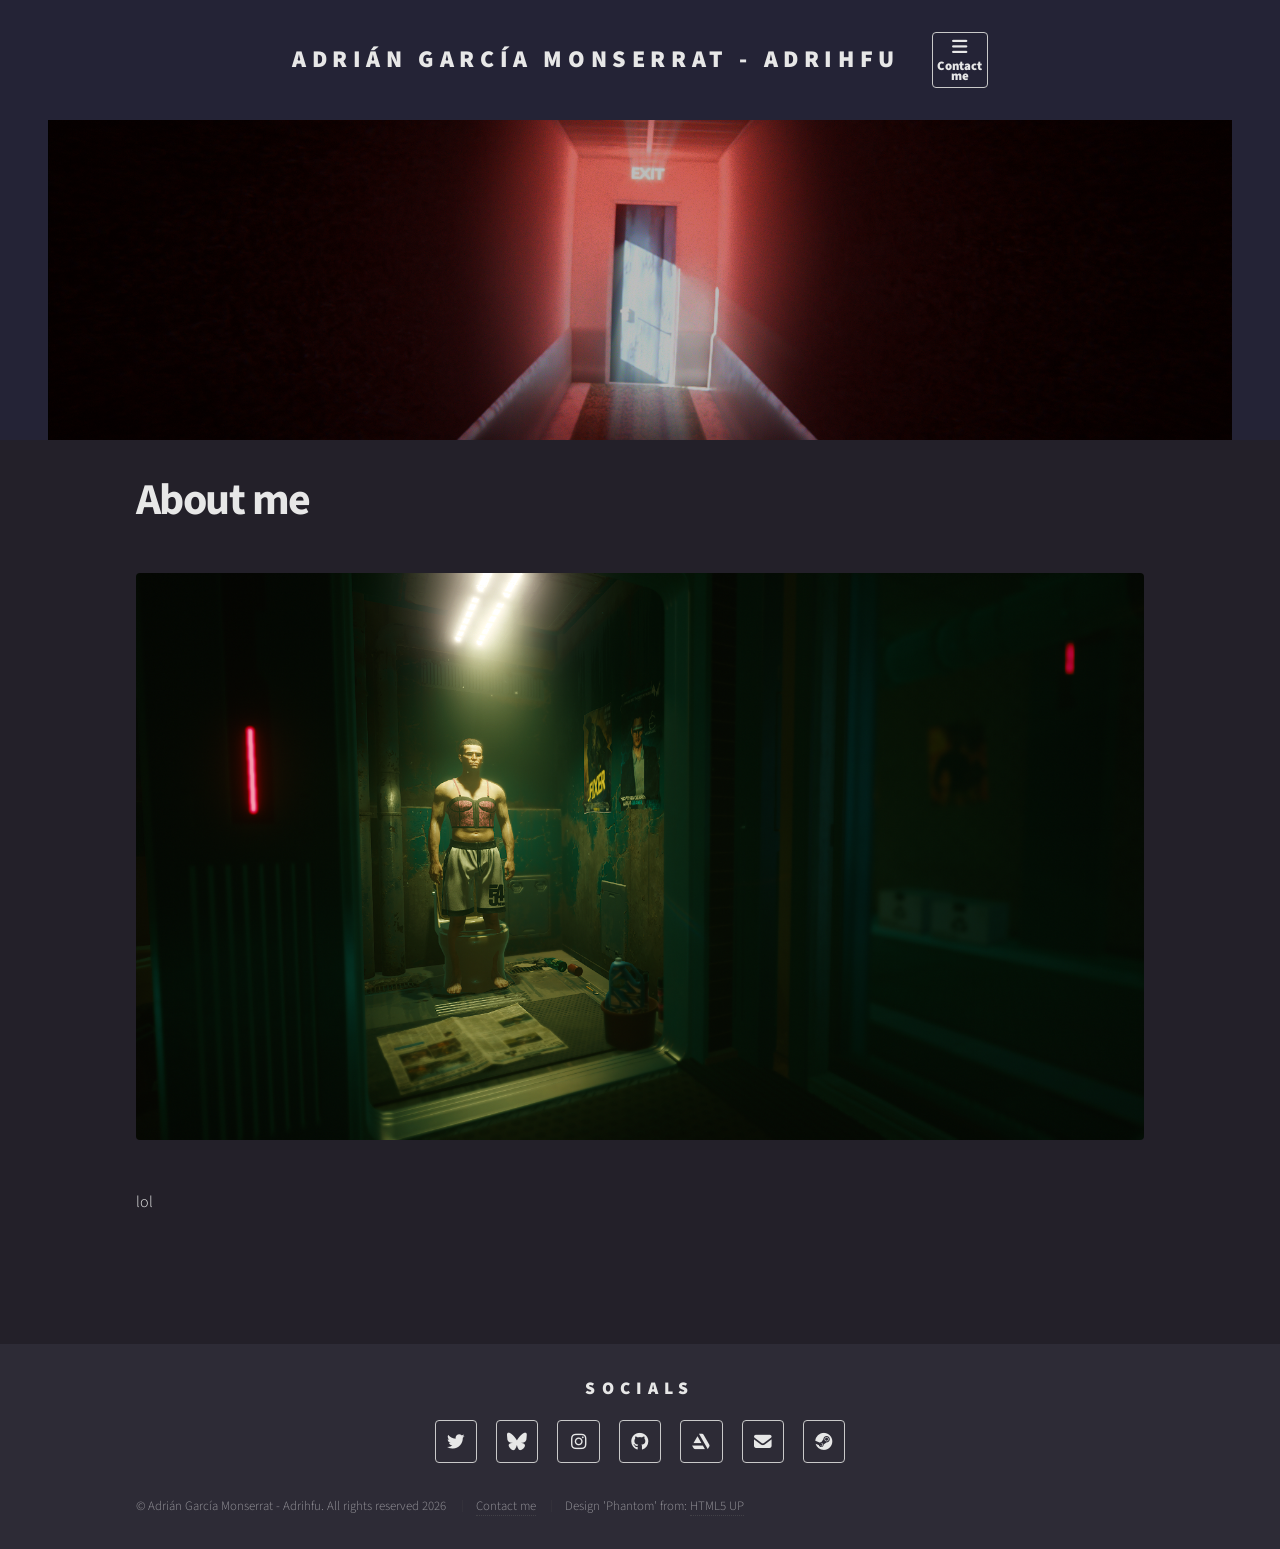
==== commit bcf050b4: "More customizing the template - Fix padding on low width devices - Title align left for easy reading" ====
--- a/about-me.html
+++ b/about-me.html
@@ -40,7 +40,9 @@
 								</nav>-->
 
 						</div>
-						<div class="banner-still"></div>
+						<div class="banner-still">
+							<img src="images/banner.png" alt="" class="banner-image">
+						</div>
 					</header>
 
 				<!-- Menu -->
--- a/assets/css/main.css
+++ b/assets/css/main.css
@@ -13,8 +13,7 @@
 
 .title {
 	font-size: x-large;
-	text-align: center;
-	justify-content: center;
+	text-align: left;
 }
 
 .first-text {
@@ -27,6 +26,11 @@
 
 .other-socials-h2 {
 	margin: 0 0 1em 0;
+}
+
+.video-center {
+	display: block;
+	margin: auto;
 }
 
 .background-image {
@@ -54,19 +58,54 @@
 	opacity: 1;
 }
 
-
 .banner-still {
-	transition: opacity 0.25s ease;
-	margin: 0em 0em 0em 0em;
-	height: 20vmax;
+	transition: opacity 0.3s ease;
+	max-width: 74em;
+	margin: auto;
+	height: 20em;
 	width: 100%;
 	position: relative;
 	overflow: hidden;
-	background-image: url("../../images/banner.png");
-	background-size: cover;
-	background-position: center;
+	background-color: #e7e7e70e;
+	/*background-image: url("../../images/banner.png");*/
+	background-image: var(--banner-image);
+	background-size: var(--banner-size);
+	background-position: var(--banner-pos);
+	background-repeat: var(--banner-repeat);
 	opacity: 1;
 }
+
+	.banner-still.index {
+		height: 10em;
+	}
+
+.banner-image {
+	height: 100%;
+	width: 100%;
+	object-fit: cover;
+	object-position: 50%;
+	vertical-align: middle;
+}
+
+	.banner-image.fill {
+		object-fit: fill;
+	}
+
+	.banner-image.contain {
+		object-fit: contain;
+	}
+
+	.banner-image.none {
+		object-fit: none;
+	}
+
+	.banner-image.top {
+		object-position: top;
+	}
+
+	.banner-image.bottom {
+		object-position: bottom;
+	}
 
 body.is-preload .banner-still {
 	opacity: 0;
@@ -3353,7 +3392,7 @@
 		@media screen and (max-width: 736px) {
 
 			#main {
-				padding: 0em 0 4em 0 ;
+				padding: 1em 0 3em 0 ;
 			}
 
 		}
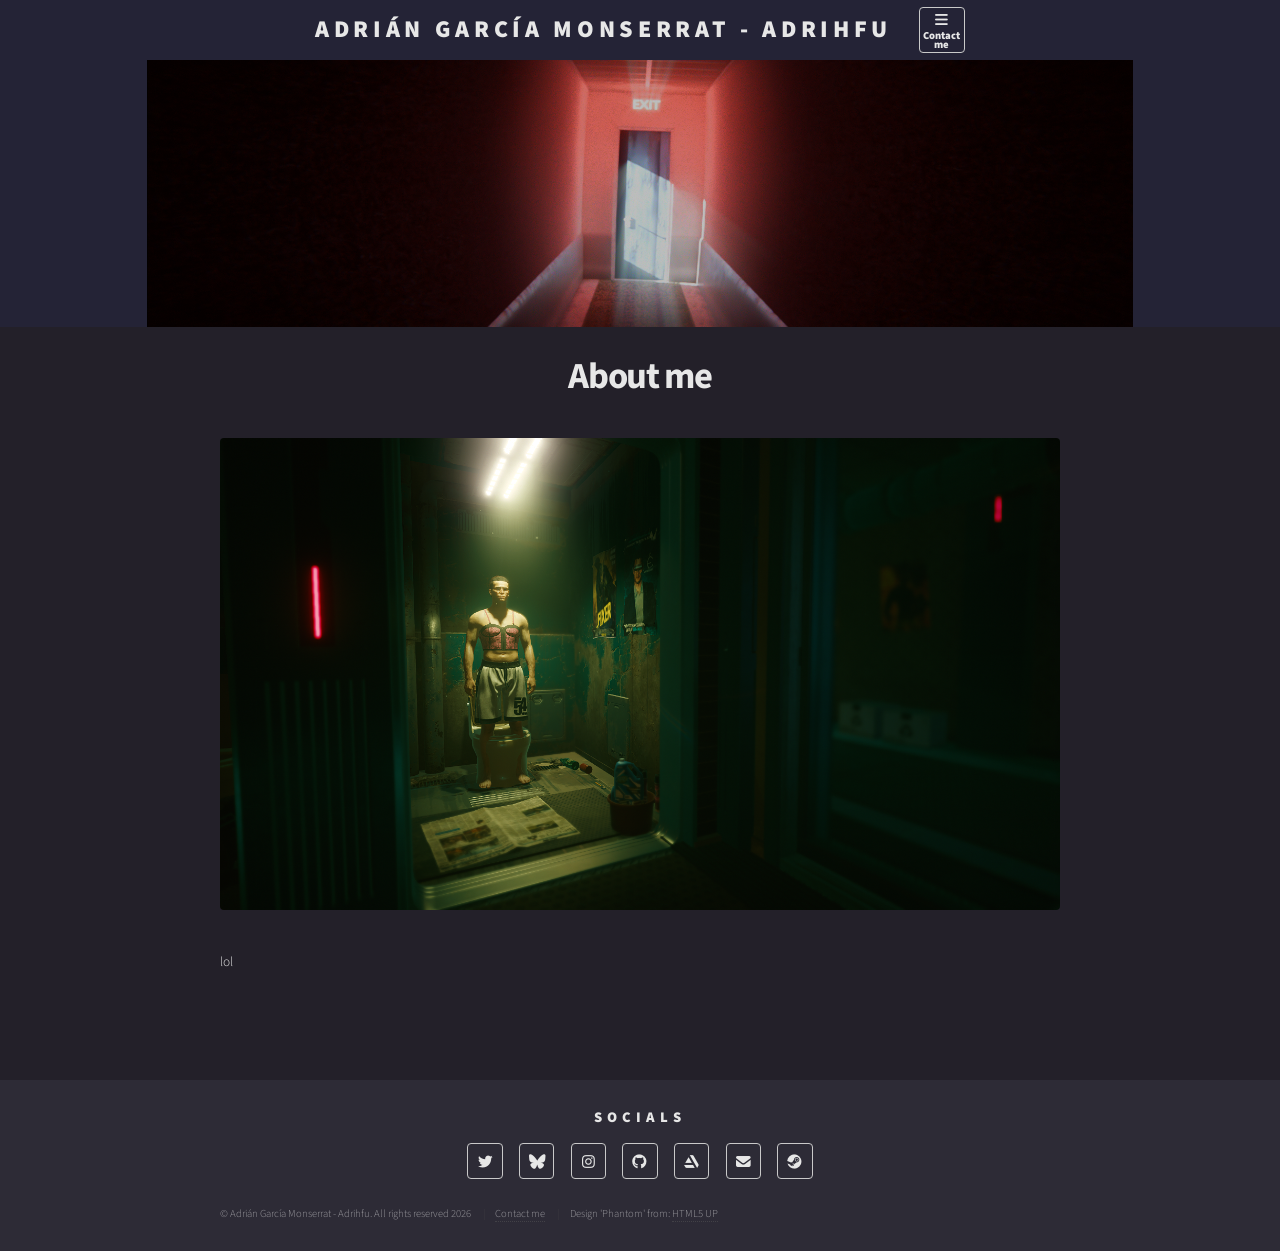
==== commit 2b798f17: "Added socials, and reduce page size" ====
--- a/about-me.html
+++ b/about-me.html
@@ -60,7 +60,7 @@
 				<!-- Main -->
 					<div id="main">
 						<div class="inner">
-							<h1>About me</h1>
+							<h1 class="first-text">About me</h1>
 							<span class="image main"><img src="images/placeholder3.png" alt="" /></span>
 							<p>lol</p>
 						</div>
--- a/assets/css/main.css
+++ b/assets/css/main.css
@@ -31,6 +31,11 @@
 .video-center {
 	display: block;
 	margin: auto;
+}
+
+.image-center {
+	display: block;
+	margin: 0.9em auto;
 }
 
 .background-image {
@@ -250,7 +255,7 @@
 	body, input, select, textarea {
 		color: #e7e7e7;
 		font-family: "Source Sans Pro", Helvetica, sans-serif;
-		font-size: 16pt;
+		font-size: 14pt;
 		font-weight: 300;
 		line-height: 1.75;
 	}
@@ -258,7 +263,7 @@
 		@media screen and (max-width: 1680px) {
 
 			body, input, select, textarea {
-				font-size: 14pt;
+				font-size: 12pt;
 			}
 
 		}
@@ -266,7 +271,7 @@
 		@media screen and (max-width: 1280px) {
 
 			body, input, select, textarea {
-				font-size: 12pt;
+				font-size: 10pt;
 			}
 
 		}
@@ -1969,6 +1974,9 @@
 			line-height: 2em;
 			text-align: center;
 			margin-top: 0;
+		}
+			.icon > .label-show-style4.small {
+			font-size: 0.8em;
 		}
 
 		.icon:before {
@@ -3564,7 +3572,7 @@
 		gap: 2em;
 		justify-content: center;
 		align-items: center;
-		padding: 2em 2.5em 2em 2.5em;
+		padding: 0.5em 2.5em 0.5em 2.5em;
 		position: relative;
 		top: 0;
 		z-index: 5;
